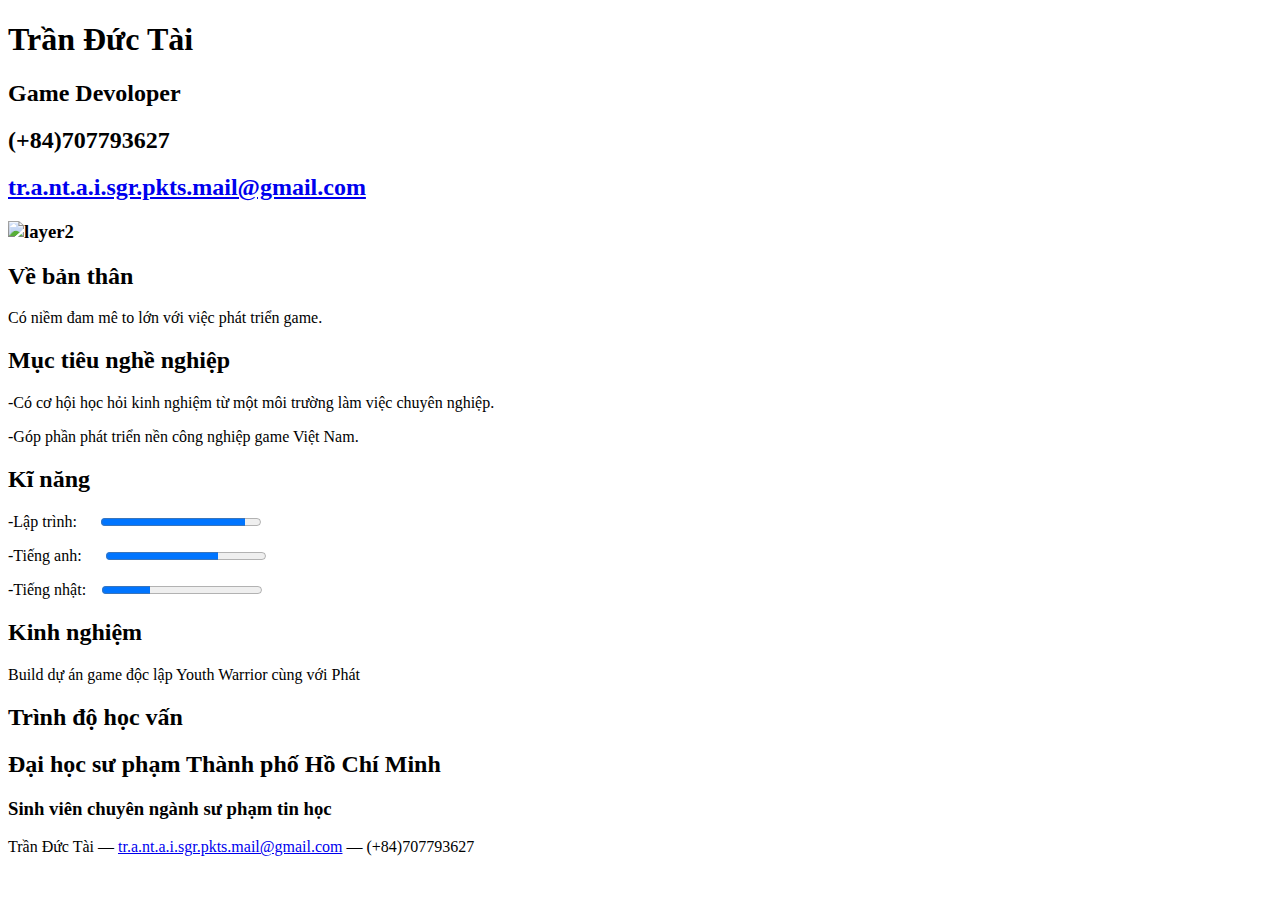
==== docs/index.html @ c192cb6b "second commit" ====
<!DOCTYPE html>
<html lang="en">
<head>

	<title>CV</title>
	<meta http-equiv="content-type" content="text/html; charset=utf-8" />

	<meta name="keywords" content="" />
	<meta name="description" content="" />

	<link rel="stylesheet" type="text/css" href="http://yui.yahooapis.com/2.7.0/build/reset-fonts-grids/reset-fonts-grids.css" media="all" /> 
	<link rel="stylesheet" type="text/css" href="css/resume.css" media="all" />

</head>
<body>
	<div id="white"></div>
	<div id="loader"></div>

<div id="doc2" class="yui-t7">
	<div id="inner">
	
		<div id="hd">
			<div class="yui-gc">
				<div class="yui-u first">
					<h1>Trần Đức Tài</h1>
					<h2>Game Devoloper</h2>
					<h2>(+84)707793627</h2>
					<h2><a href="mailto:tr.a.nt.a.i.sgr.pkts.mail@gmail.com">tr.a.nt.a.i.sgr.pkts.mail@gmail.com</a></h2>
				</div>

				<div class="yui-u">
					<div class="contact-info">
						<h3 class="circle"><img height="130" width="130" src="img/Layer 2.png" alt="layer2" ></h3>
					</div><!--// .contact-info -->
				</div>
			</div><!--// .yui-gc -->
		</div><!--// hd -->

		<div id="bd">
			<div id="yui-main">
				<div class="yui-b">

					<div class="yui-gf">
						<div class="yui-u first">
							<h2>Về bản thân</h2>
						</div>
						<div class="yui-u">
							<p class="enlarge">
								Có niềm đam mê to lớn với việc phát triển game.
							</p>
						</div>
					</div><!--// .yui-gf -->

					<div class="yui-gf">
						<div class="yui-u first">
							<h2>Mục tiêu nghề nghiệp</h2>
						</div>
						<div class="yui-u">

								<div>
								<p class="enlarge">-Có cơ hội học hỏi kinh nghiệm từ một môi trường làm việc chuyên nghiệp.</p>
								<p class="enlarge">-Góp phần phát triển nền công nghiệp game Việt Nam.</p>
								</div>
						</div>
					</div><!--// .yui-gf -->

					<div class="yui-gf">
						<div class="yui-u first">
							<h2>Kĩ năng</h2>
						</div>
						<div class="yui-u">
							<p class="enlarge">-Lập trình:&nbsp;&nbsp;&nbsp;&nbsp;&nbsp;&nbsp;<progress max="100" value="90"></progress> </p>
							<p class="enlarge">-Tiếng anh:&nbsp;&nbsp;&nbsp;&nbsp;&nbsp;&nbsp;<progress max="100" value="70"></progress> </p>
							<p class="enlarge">-Tiếng nhật:&nbsp;&nbsp;&nbsp;&nbsp;<progress max="100" value="30"></progress> </p>
						</div>
					</div><!--// .yui-gf-->
					<div class="yui-gf">
						<div class="yui-u first">
							<h2>Kinh nghiệm</h2>
						</div><!--// .yui-u -->
						<div class="yui-u">
							<p class="enlarge">Build dự án game độc lập Youth Warrior cùng với Phát</p>
						</div><!--// .yui-u -->
					</div><!--// .yui-gf -->
					<div class="yui-gf last">
						<div class="yui-u first">
							<h2>Trình độ học vấn</h2>
						</div>
						<div class="yui-u">
							<h2>Đại học sư phạm Thành phố Hồ Chí Minh</h2>
							<h3>Sinh viên chuyên ngành sư phạm tin học </h3>
						</div>
					</div><!--// .yui-gf -->
				</div><!--// .yui-b -->
			</div><!--// yui-main -->
		</div><!--// bd -->
		<div id="ft">
			<p>Trần Đức Tài &mdash; <a href="mailto:tr.a.nt.a.i.sgr.pkts.mail@gmail.com">tr.a.nt.a.i.sgr.pkts.mail@gmail.com</a> &mdash; (+84)707793627</p>
		</div><!--// footer -->
	</div><!-- // inner -->
</div><!--// doc -->


</body>
</html>
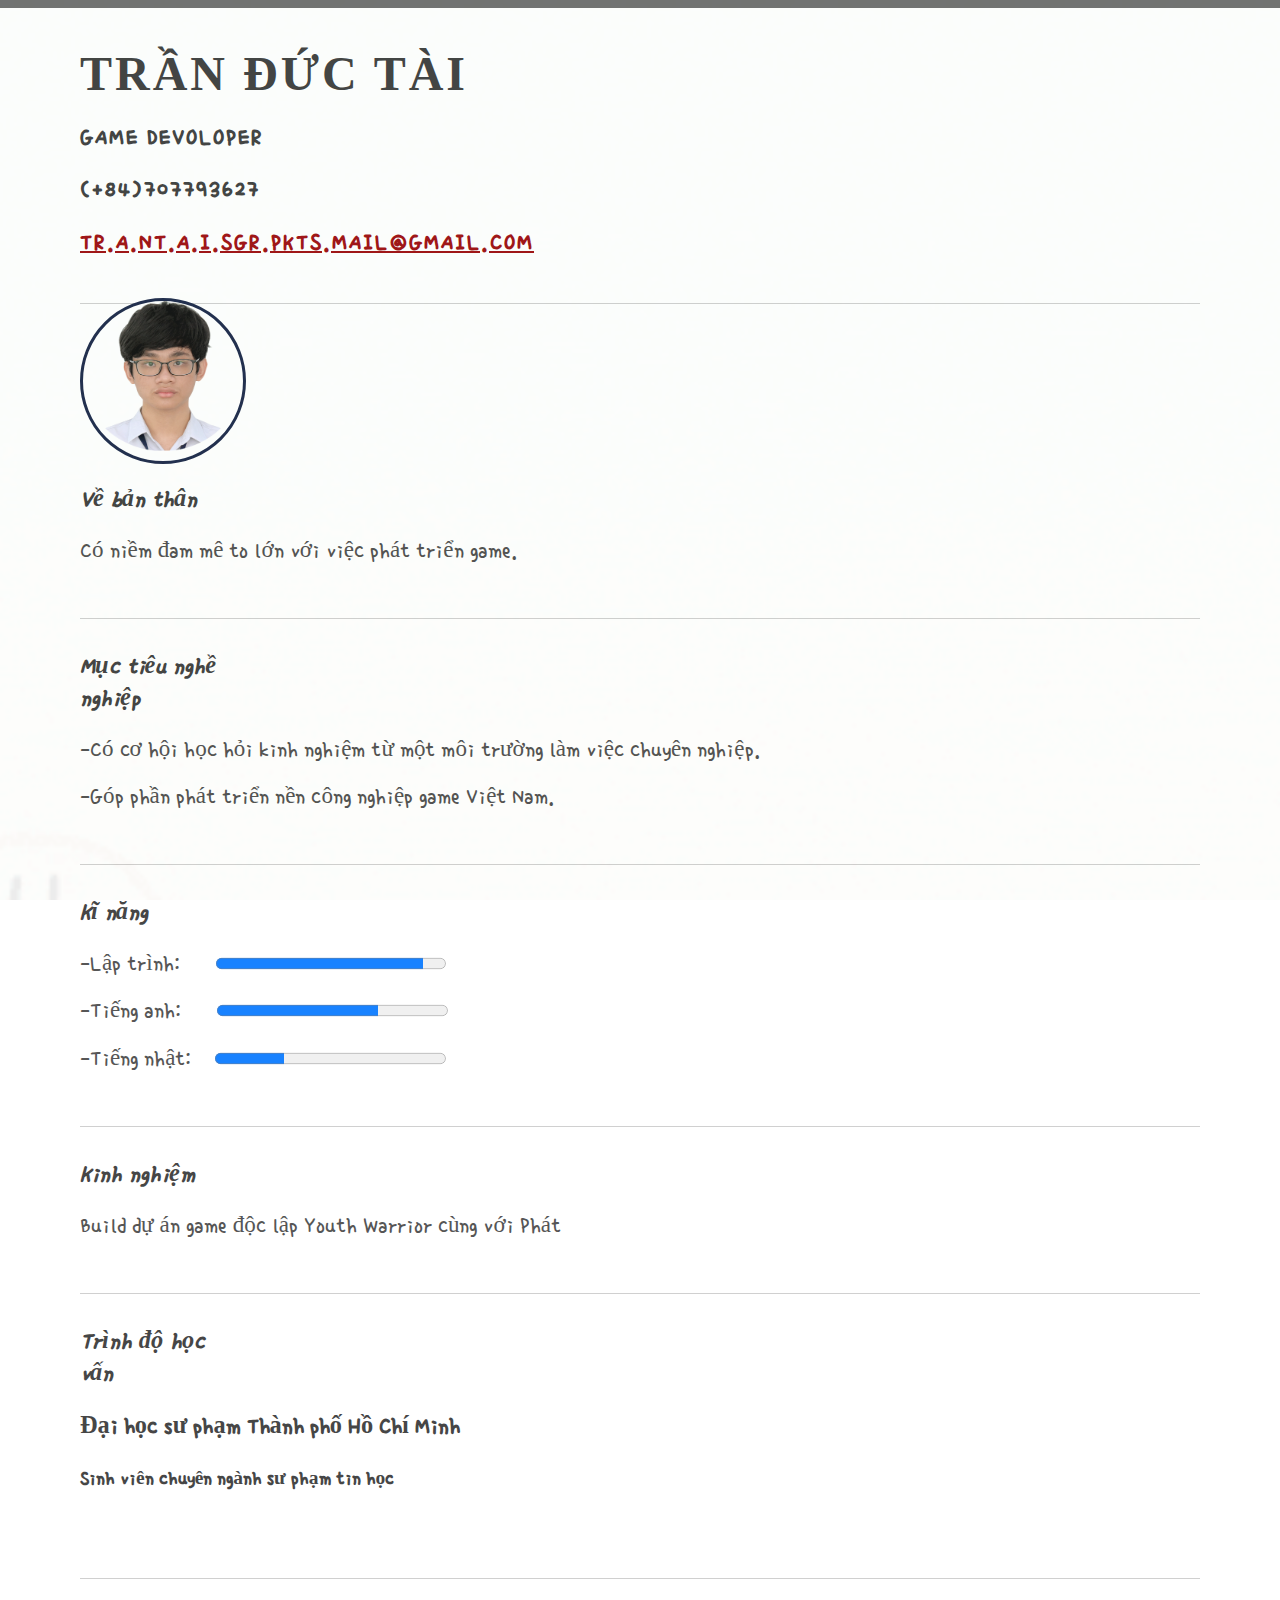
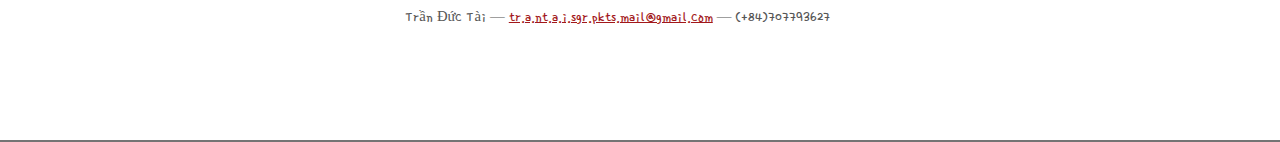
==== commit 26e0a99d: "update index" ====
--- a/docs/index.html
+++ b/docs/index.html
@@ -9,7 +9,7 @@
 	<meta name="description" content="" />
 
 	<link rel="stylesheet" type="text/css" href="http://yui.yahooapis.com/2.7.0/build/reset-fonts-grids/reset-fonts-grids.css" media="all" /> 
-	<link rel="stylesheet" type="text/css" href="css/resume.css" media="all" />
+	<link rel="stylesheet" type="text/css" href="../css/resume.css" media="all" />
 
 </head>
 <body>
@@ -30,7 +30,7 @@
 
 				<div class="yui-u">
 					<div class="contact-info">
-						<h3 class="circle"><img height="130" width="130" src="img/Layer 2.png" alt="layer2" ></h3>
+						<h3 class="circle"><img height="130" width="130" src="../img/Layer 2.png" alt="layer2" ></h3>
 					</div><!--// .contact-info -->
 				</div>
 			</div><!--// .yui-gc -->
--- a/css/resume.css
+++ b/css/resume.css
@@ -0,0 +1,95 @@
+
+.msg { padding: 10px; background: #222; position: relative; }
+.msg h1 { color: #fff;  }
+.msg a { margin-left: 20px; background: #408814; color: white; padding: 4px 8px; text-decoration: none; }
+.msg a:hover { background: #266400; }
+
+/* //-- yui-grids style overrides -- */
+body { font-family:"singleday-regular.ttf"; color: #444; }
+#inner { padding: 10px 80px; margin: 0; background:white; border: solid #666; border-width: 8px 0 2px 0; opacity: 0.9; }
+.yui-gf { margin-bottom: 2em; padding-bottom: 2em; border-bottom: 1px solid #ccc; }
+
+/* //-- header, body, footer -- */
+#hd { margin: 2.5em 0 3em 0; padding-bottom: 1.5em; border-bottom: 1px solid #ccc }
+#hd h2 { text-transform: uppercase; letter-spacing: 2px; font-style: normal;}
+#bd, #ft { margin-bottom: 2em; }
+
+/* //-- footer -- */
+#ft { padding: 1em 0 5em 0; font-size: 92%; border-top: 1px solid #ccc; text-align: center; }
+#ft p { margin-bottom: 0; text-align: center;   }
+
+/* //-- core typography and style -- */
+#hd h1 {font-family: 'Times New Roman', Times, serif; font-size: 48px; text-transform: uppercase;  letter-spacing: 3px; }
+h2 { font-size: 152% }
+h3, h4 { font-size: 122%; }
+h1, h2, h3, h4 { color: #333; }
+p { font-size: 100%; line-height: 18px; padding-right: 3em; }
+a { color: #990003 }
+a:hover { text-decoration: none; }
+strong { font-weight: bold; }
+li { line-height: 24px; border-bottom: 1px solid #ccc; }
+p.enlarge { font-size: 144%; padding-right: 6.5em; line-height: 24px; }
+p.enlarge span { color: #000 }
+.contact-info { margin-top: 7px; }
+.first h2 { font-style: italic; }
+.last { border-bottom: 0 }
+
+
+/* //-- section styles -- */
+
+a#pdf { display: block; float: left; background: #666; color: white; padding: 6px 50px 6px 12px; margin-bottom: 6px; text-decoration: none;  }
+a#pdf:hover { background: #222; }
+
+.last { border: none; }
+
+#srt-ttab { margin-bottom: 100px; text-align: center;  }
+#srt-ttab img.last { margin-top: 20px }
+
+/* --// override to force 1/8th width grids -- */
+.yui-gf .yui-u{width:80.2%;}
+.yui-gf div.first{width:12.3%;}
+
+
+@font-face{font-family:"singleday-regular.ttf";src:url('../font/SingleDay-Regular.ttf')}
+
+.circle { 
+    width: 160px;
+    height: 160px;
+    background-color:white;
+    border: 0.1875em solid #0F1C3F;
+    border-radius: 50%;
+    float: left;
+}
+
+img {
+    display: block;
+    max-width:150px;
+    max-height:150px;
+    width: auto;
+    height: auto;
+    margin-left: auto;
+    margin-right: auto;
+    margin-bottom: auto;
+    opacity: 1;
+  }
+
+  /* //làm quả loading chấtttt */
+  @keyframes 
+  start0{0%{opacity:0}50%{opacity:0}100%{opacity:1}}
+  #white{position:fixed;top:0;left:0;right:0;background-color:#fff;z-index:1000}
+  #loader{position:fixed;top:0;left:0;background-image:url("../img/loading.gif");z-index:1001;background-size:contain}
+  @keyframes back{0%{opacity:1;width:100%;height:100%}70%{opacity:1}80%{opacity:0;width:100%;height:100%}100%{width:0;height:0}}
+  #white,#loader{opacity:0;animation-name:back;-webkit-animation-name:back;-webkit-animation-duration:2.8s;-o-animation-name:back;-o-animation-duration:2.8s;-moz-animation-name:back;-moz-animation-duration:2.8s;animation-duration:2.8s}
+  /* //thay lại hình nền */
+  body{cursor:url("../img/blueonly.png") 8 8,auto}
+  a:hover,.dot:hover,#but_nav:hover,.travel:hover{cursor:url("../img/dango_mouse_pointer.png") 10 10,auto}
+  body{
+    background-attachment:fixed;
+    line-height:32px;
+    background-image:url("../img/background.gif");
+    background-position:top;
+    background-size:cover;
+    height: 100%;
+    margin: 0;}
+
+   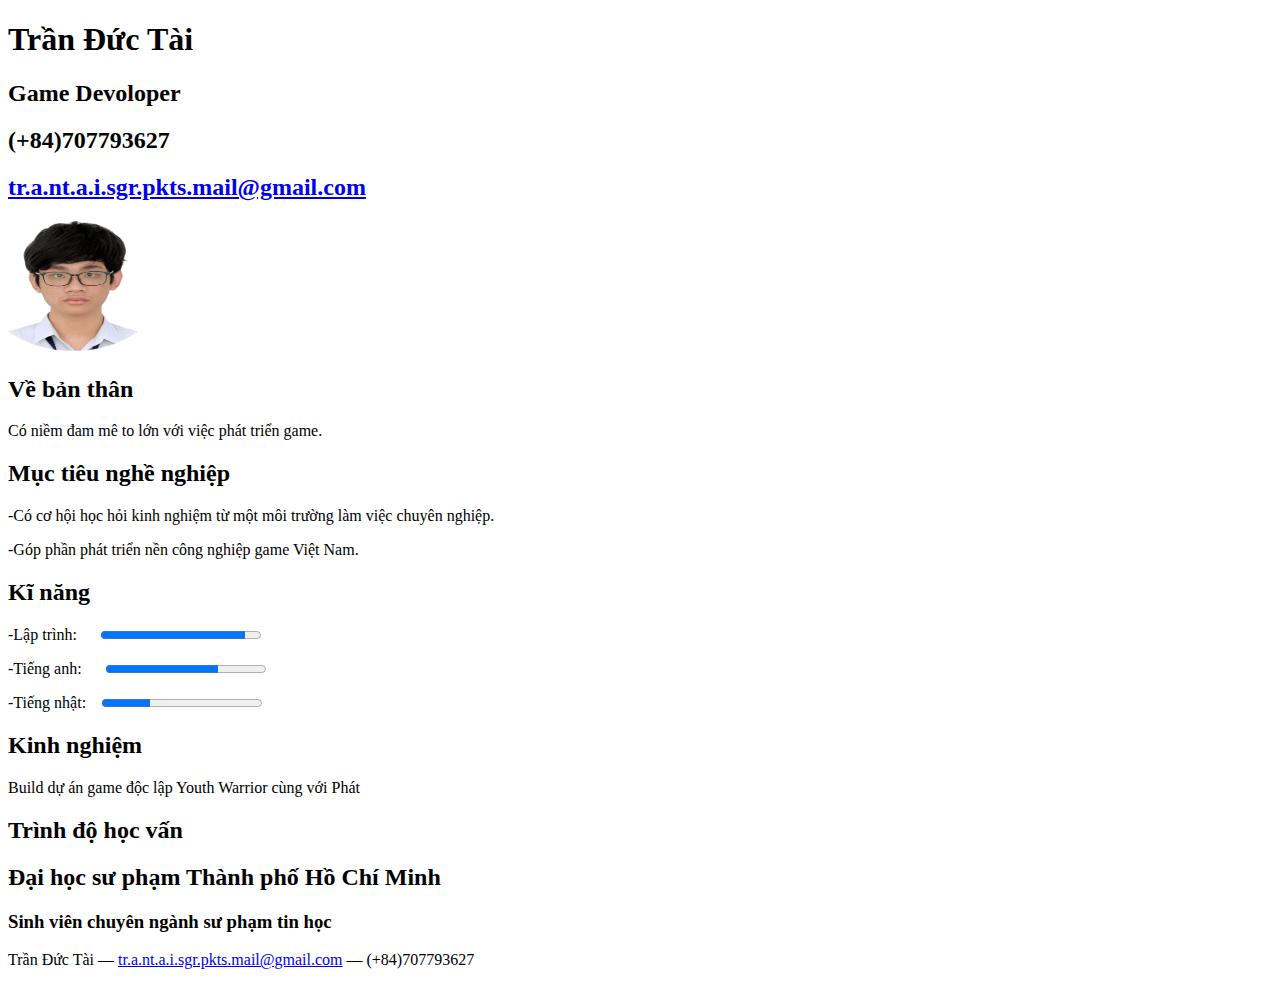
==== commit 0fc06f7b: "update index" ====
--- a/docs/index.html
+++ b/docs/index.html
@@ -9,7 +9,7 @@
 	<meta name="description" content="" />
 
 	<link rel="stylesheet" type="text/css" href="http://yui.yahooapis.com/2.7.0/build/reset-fonts-grids/reset-fonts-grids.css" media="all" /> 
-	<link rel="stylesheet" type="text/css" href="../css/resume.css" media="all" />
+	<link rel="stylesheet" type="text/css" href="CV/css/resume.css" media="all" />
 
 </head>
 <body>
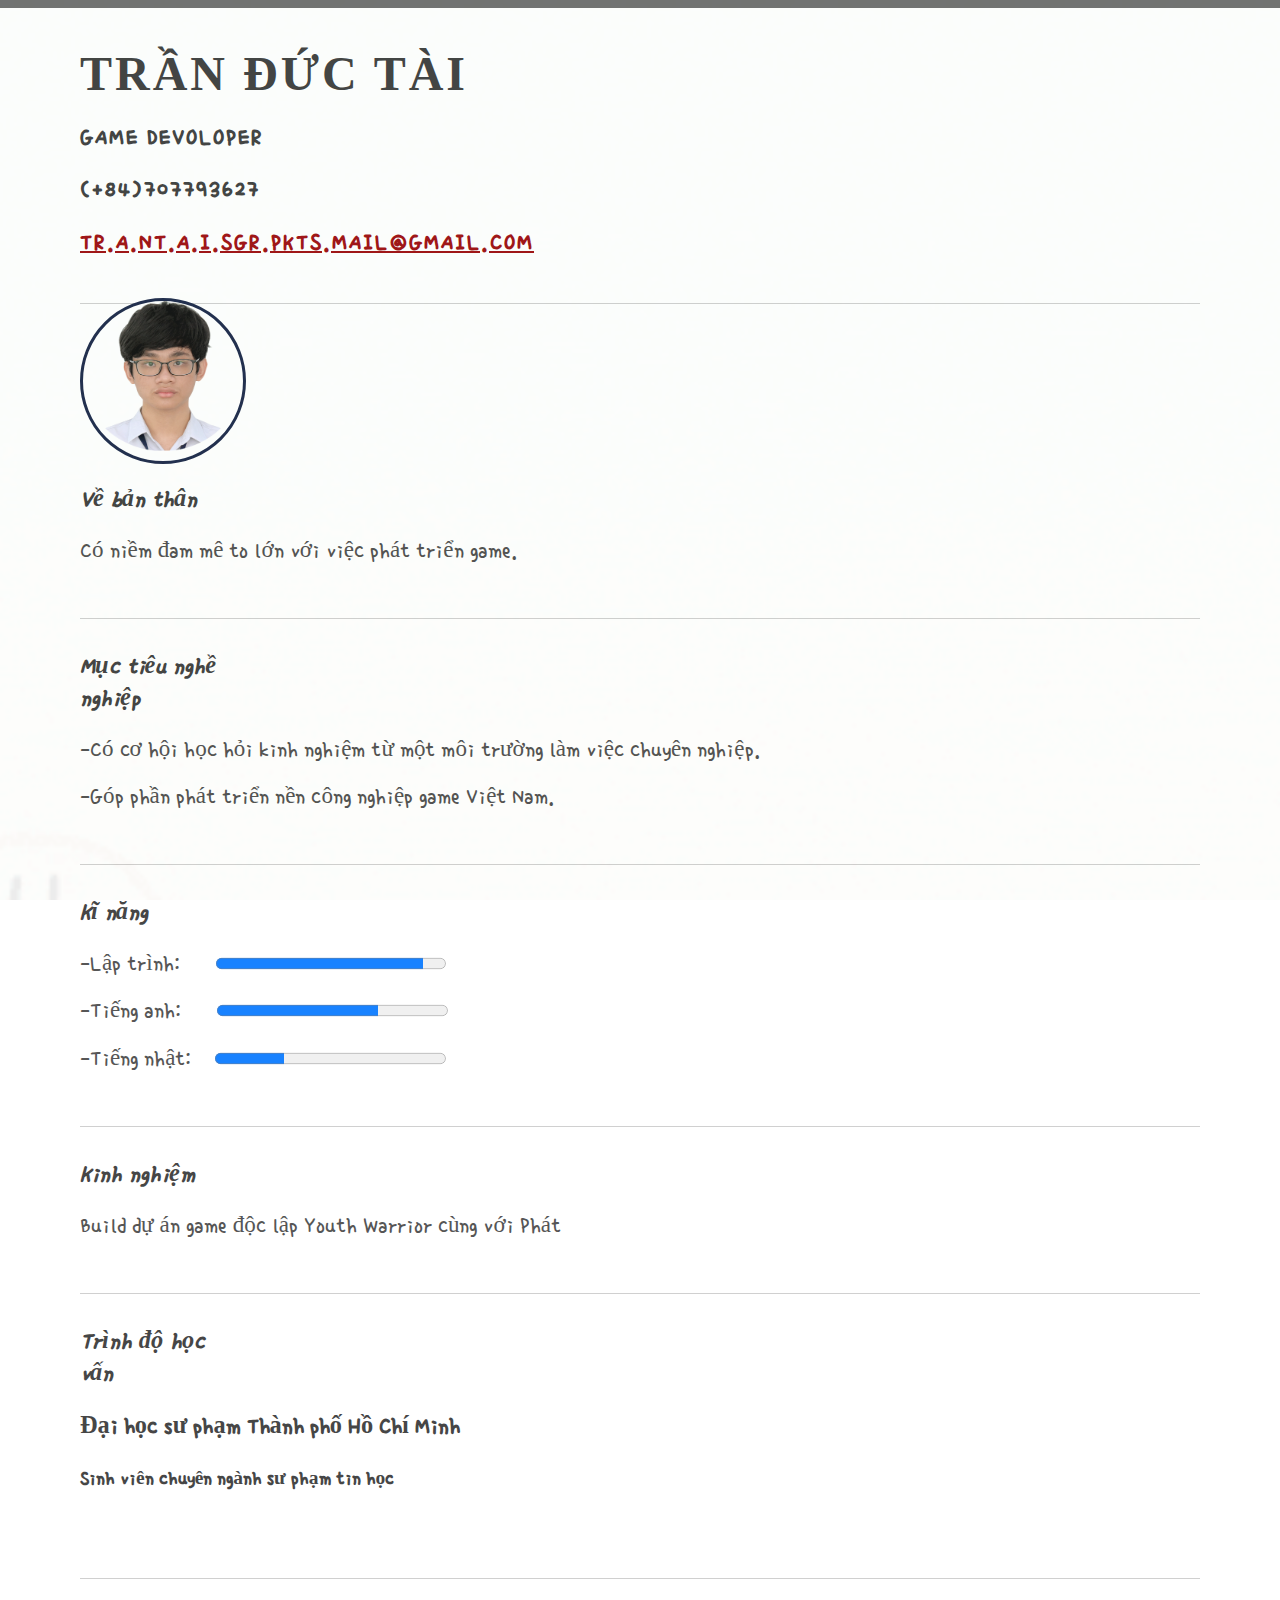
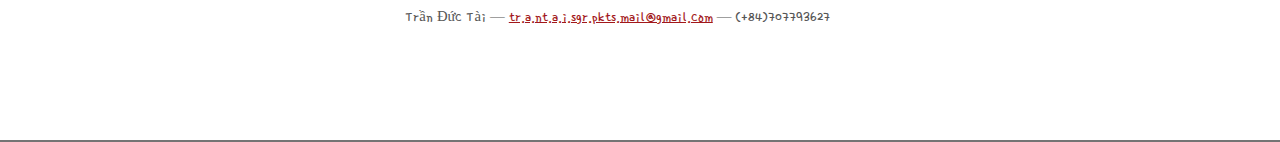
==== commit 77a9440e: "update css" ====
--- a/docs/index.html
+++ b/docs/index.html
@@ -9,7 +9,7 @@
 	<meta name="description" content="" />
 
 	<link rel="stylesheet" type="text/css" href="http://yui.yahooapis.com/2.7.0/build/reset-fonts-grids/reset-fonts-grids.css" media="all" /> 
-	<link rel="stylesheet" type="text/css" href="CV/css/resume.css" media="all" />
+	<link rel="stylesheet" type="text/css" href="main.css" media="all" />
 
 </head>
 <body>
--- a/docs/main.css
+++ b/docs/main.css
@@ -0,0 +1,95 @@
+
+.msg { padding: 10px; background: #222; position: relative; }
+.msg h1 { color: #fff;  }
+.msg a { margin-left: 20px; background: #408814; color: white; padding: 4px 8px; text-decoration: none; }
+.msg a:hover { background: #266400; }
+
+/* //-- yui-grids style overrides -- */
+body { font-family:"singleday-regular.ttf"; color: #444; }
+#inner { padding: 10px 80px; margin: 0; background:white; border: solid #666; border-width: 8px 0 2px 0; opacity: 0.9; }
+.yui-gf { margin-bottom: 2em; padding-bottom: 2em; border-bottom: 1px solid #ccc; }
+
+/* //-- header, body, footer -- */
+#hd { margin: 2.5em 0 3em 0; padding-bottom: 1.5em; border-bottom: 1px solid #ccc }
+#hd h2 { text-transform: uppercase; letter-spacing: 2px; font-style: normal;}
+#bd, #ft { margin-bottom: 2em; }
+
+/* //-- footer -- */
+#ft { padding: 1em 0 5em 0; font-size: 92%; border-top: 1px solid #ccc; text-align: center; }
+#ft p { margin-bottom: 0; text-align: center;   }
+
+/* //-- core typography and style -- */
+#hd h1 {font-family: 'Times New Roman', Times, serif; font-size: 48px; text-transform: uppercase;  letter-spacing: 3px; }
+h2 { font-size: 152% }
+h3, h4 { font-size: 122%; }
+h1, h2, h3, h4 { color: #333; }
+p { font-size: 100%; line-height: 18px; padding-right: 3em; }
+a { color: #990003 }
+a:hover { text-decoration: none; }
+strong { font-weight: bold; }
+li { line-height: 24px; border-bottom: 1px solid #ccc; }
+p.enlarge { font-size: 144%; padding-right: 6.5em; line-height: 24px; }
+p.enlarge span { color: #000 }
+.contact-info { margin-top: 7px; }
+.first h2 { font-style: italic; }
+.last { border-bottom: 0 }
+
+
+/* //-- section styles -- */
+
+a#pdf { display: block; float: left; background: #666; color: white; padding: 6px 50px 6px 12px; margin-bottom: 6px; text-decoration: none;  }
+a#pdf:hover { background: #222; }
+
+.last { border: none; }
+
+#srt-ttab { margin-bottom: 100px; text-align: center;  }
+#srt-ttab img.last { margin-top: 20px }
+
+/* --// override to force 1/8th width grids -- */
+.yui-gf .yui-u{width:80.2%;}
+.yui-gf div.first{width:12.3%;}
+
+
+@font-face{font-family:"singleday-regular.ttf";src:url('../font/SingleDay-Regular.ttf')}
+
+.circle { 
+    width: 160px;
+    height: 160px;
+    background-color:white;
+    border: 0.1875em solid #0F1C3F;
+    border-radius: 50%;
+    float: left;
+}
+
+img {
+    display: block;
+    max-width:150px;
+    max-height:150px;
+    width: auto;
+    height: auto;
+    margin-left: auto;
+    margin-right: auto;
+    margin-bottom: auto;
+    opacity: 1;
+  }
+
+  /* //làm quả loading chấtttt */
+  @keyframes 
+  start0{0%{opacity:0}50%{opacity:0}100%{opacity:1}}
+  #white{position:fixed;top:0;left:0;right:0;background-color:#fff;z-index:1000}
+  #loader{position:fixed;top:0;left:0;background-image:url("../img/loading.gif");z-index:1001;background-size:contain}
+  @keyframes back{0%{opacity:1;width:100%;height:100%}70%{opacity:1}80%{opacity:0;width:100%;height:100%}100%{width:0;height:0}}
+  #white,#loader{opacity:0;animation-name:back;-webkit-animation-name:back;-webkit-animation-duration:2.8s;-o-animation-name:back;-o-animation-duration:2.8s;-moz-animation-name:back;-moz-animation-duration:2.8s;animation-duration:2.8s}
+  /* //thay lại hình nền */
+  body{cursor:url("../img/blueonly.png") 8 8,auto}
+  a:hover,.dot:hover,#but_nav:hover,.travel:hover{cursor:url("../img/dango_mouse_pointer.png") 10 10,auto}
+  body{
+    background-attachment:fixed;
+    line-height:32px;
+    background-image:url("../img/background.gif");
+    background-position:top;
+    background-size:cover;
+    height: 100%;
+    margin: 0;}
+
+   